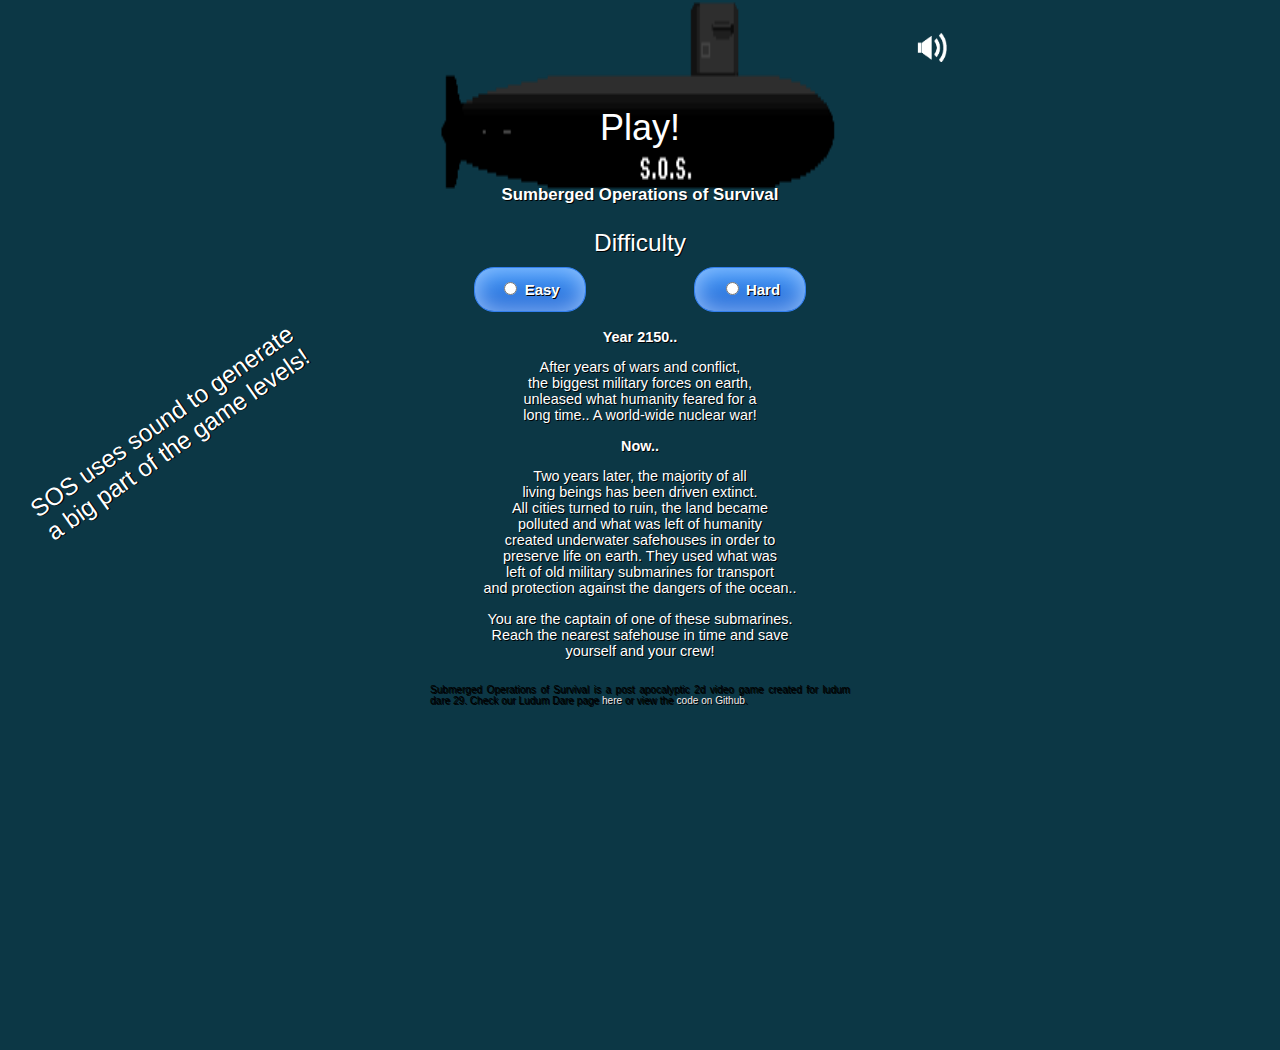
==== index.html @ 68d74858 "jQuery function that changes difficulty (work on progress)." ====
<!DOCTYPE html>
<html>
<head>
    <meta http-equiv="Content-Type" content="text/html;charset=utf-8" />
	<meta name="viewport" content="width=device-width, initial-scale=1.0, maximum-scale=1.0, user-scalable=no" />
	<meta name="viewport" content="initial-scale=1.0,minimum-scale=1.0,maximum-scale=1.0,width=device-width,height=device-height,target-densitydpi=device-dpi,user-scalable=yes" />
	
	<!--CSS-->
	<link rel="stylesheet" type="text/css" href="style.css">
	<link rel="stylesheet" type="text/css" href="scripts/core/popup.css">
	<!--page title-->
	<title>Play SOS!</title>
	
	<!--core scripts-->
	<script type="text/javascript" src="scripts/core/Loader.js"></script>  
    <script type="text/javascript" src="scripts/core/GameEngine.js"></script>
	<script type="text/javascript" src="scripts/core/InputEngine.js"></script>
	<script type="text/javascript" src="scripts/core/box2D.js"></script>
	<script type="text/javascript" src="scripts/core/PhysicsEngine.js"></script>
	<script type="text/javascript" src="scripts/core/SoundManager.js"></script>
	<script type="text/javascript" src="scripts/core/SoundGen.js"></script>
	<script type="text/javascript" src="scripts/core/Drawer.js"></script>  
	<script type="text/javascript" src="scripts/core/Gameplay.js"></script> 
	<script type="text/javascript" src="scripts/core/color.js"></script>  
	<script type="text/javascript" src="scripts/core/popup.js"></script>
	<script type="text/javascript" src="scripts/Enviroment/Seabed.js"></script>
	<script type="text/javascript" src="scripts/Enviroment/Wave.js"></script>
	<script type="text/javascript" src="scripts/core/Class.js"></script> 
    <script type="text/javascript" src="scripts/Test/rect.js"></script>
    <script type="text/javascript" src="scripts/obstacles/obstacles.js"></script>
    <script type="text/javascript" src="scripts/obstacles/bubble.js"></script>
	<script type="text/javascript" src="scripts/Effects/Lifebar.js"></script>
	<script type="text/javascript" src="scripts/Effects/Explosion.js"></script>
    <script type="text/javascript" src="scripts/core/start.js"></script> 
	<script type="text/javascript" src="scripts/core/jquery.js"></script>
	<script type="text/javascript" src="scripts/ammo/torpedo.js"></script>
	<script type="text/javascript" src="scripts/submarine/submarine.js"></script> 
	<script type="text/javascript" src="scripts/submarine/base.js"></script> 
	
	<!--script that changes mute/unmute images-->
	<script>
	function imageChange(){
	if (document.getElementById("Sound").src.match(/unmuted/g)) {
            document.getElementById("Sound").src = "img/disablemute.png";
            SoundGen.muteall();
        } else if (document.getElementById("Sound").src.match(/disablemute/g)) {
			document.getElementById("Sound").src = "img/unmuted.png";
			SoundGen.unmuteall();
		} 
	}
	
	</script>
    
</head>

<body>
	<!--Menu-->
    <div id="Space">
	
	<!--Logo-->
	<img src="img/Submarinara.png" height="200px" width="400px"/><br>
	<div id="Title"><h3>Sumberged Operations of Survival</h3></div>
		
	<!--Start Game-->	
    <div id="StartButton" class="MenuButton">Play!</div>
	
	<!--Difficulty Settings-->
	<div id="Difficulty">Difficulty</h3></div>
	<div id="EasyButton" class="Button">  
    <input id="Easy" type="radio" name="Difficulty" value="Easy">  
    <label for="Easy">Easy</label></div>
    <div id="HardButton" class="Button">  
    <input id="Hard" type="radio" name="Difficulty" value="Hard">  
    <label for="Hard">Hard</label></div>
	<br><br><br>
	
	<div><b><p>Year 2150..</p></b>
<p>After years of wars and conflict, <br>
the biggest military forces on earth, <br>
unleased what humanity feared for a <br>
long time.. A world-wide nuclear war! </p>

<b><p>Now..</p></b>
<p>Two years later, the majority of all <br>
living beings has been driven extinct. <br>
All cities turned to ruin, the land became <br>
polluted and what was left of humanity <br>
created underwater safehouses in order to <br>
preserve life on earth. They used what was <br>
left of old military submarines for transport <br>
and protection against the dangers of the ocean..</p>

You are the captain of one of these submarines. <br>
Reach the nearest safehouse in time and save<br>
yourself and your crew!</div>
	
	<!--Mute Sound-->
	<div id="SoundImg"><img alt="mute" id="Sound" width="30px" height="30px" src="img/unmuted.png" onClick="javascript:imageChange()"/></div>
    
	<div class="thisgame">SOS uses sound to generate <br>a big part of the game levels!</div>
	<!--Description-->
    <div><p class='description'>Submerged Operations of Survival is a post apocalyptic 2d video game created for ludum dare 29. Check our Ludum Dare page <a href="http://www.ludumdare.com/compo/author/alexio/">here</a> or view the <a href="https://github.com/black-duck/sos">code on Github</a>.
    </div>
    </p>
</div>
	<!--functions that buttons call-->
	<div id="canvasHolder"></div>	
	<script>	
		
    $("#StartButton").click(function () {
		$("#Space").remove();
        $(".description").remove();
        if($('#hard').is(':checked')) { obstacles.damageAmount=105; }
		var holder = $("#canvasHolder");
		var h = 769; 
		var w = 1280;

		holder.html('<canvas id="canvas" width="'+w+'px" height="'+h+'px"></canvas>');
        startGame();
    });

	</script>
	
</body>
</html>
---- style.css ----
body {
            background-color:#0C3745;
            color: white;
            font-family: "Trebuchet MS", Verdana, sans-serif;
        }

        #Space {
            display: block;
            height: 550px;
            width: 630px;
            font-size: 90%;
            text-shadow: 1px 1px 0 black;
            text-align: center;
        }

        .MenuButton {
            padding-top: 10px;
            font-size: 22px;
            cursor: pointer;
        }
        
        .MenuButton:hover {
			color:  #b0b5bf;
		}
		
		.thisgame {
		position: absolute;
		left: 1%;
		top: 45%;
		font-size: 170%;
		-webkit-transform: rotate(-35deg); 
		-moz-transform: rotate(-35deg);
		}
		
		#EasyButton {
			float: left;
			position: absolute;
			left: 37%;	
		}
		
		#HardButton {
			float: right;
			position: absolute;
			right: 37%;
		}
	
		#Title {
			margin-top: -35px;
			margin-bottom: -30px;
		}
		
		
		
		#StartButton {
			margin-top: -125px;
			margin-bottom:60px;
			padding-bottom: 20px;
			font-size: 250%;
		}
		
		#Difficulty {
			font-size: 170%;
			padding-bottom: 10px;
		}
		
		#SoundImg {
			position: absolute;
			right: 26%;
			top: 3.5%;
		}

        #Space {
            text-align: center;
            width: 800px;
            height: 150px;
            margin: 0px auto; 
        }

		#canvas{
			position: absolute;
			left: 0px;
			top: 0px;
		}

		#canvasHolder {	
			position: absolute;
			width: 100%;
			height: 100%;
			text-align:center;
		}
		
		#canvasHolder canvas {	
			margin-left:auto;
			margin-right:auto;
		}
		
        p.description {
			padding-top:15px;
            width: 420px;
            margin: 10px auto 30px auto;
            color: black;
            font-size: 70%;
            text-align: justify;
        }

		p a{
            color: #F2EBEB;
            text-decoration: none;
        }
        p a:hover {
            color: #948F8F;
        }
        
        .Button {
			-moz-box-shadow:inset 0px 0px 24px 1px #97c4fe;
			-webkit-box-shadow:inset 0px 0px 24px 1px #97c4fe;
			box-shadow:inset 0px 0px 24px 1px #97c4fe;
			background:-webkit-gradient( linear, left top, left bottom, color-stop(0.05, #3d94f6), color-stop(1, #1e62d0) );
			background:-moz-linear-gradient( center top, #3d94f6 5%, #1e62d0 100% );
			filter:progid:DXImageTransform.Microsoft.gradient(startColorstr='#3d94f6', endColorstr='#1e62d0');
			background-color:#3d94f6;
			-webkit-border-top-left-radius:20px;
			-moz-border-radius-topleft:20px;
			border-top-left-radius:20px;
			-webkit-border-top-right-radius:20px;
			-moz-border-radius-topright:20px;
			border-top-right-radius:20px;
			-webkit-border-bottom-right-radius:20px;
			-moz-border-radius-bottomright:20px;
			border-bottom-right-radius:20px;
			-webkit-border-bottom-left-radius:20px;
			-moz-border-radius-bottomleft:20px;
			border-bottom-left-radius:20px;
			text-indent:0;
			border:1px solid #337fed;
			display:inline-block;
			color:#ffffff;
			font-family:"Trebuchet MS", Verdana, sans-serif;
			font-size:15px;
			font-weight:bold;
			font-style:normal;
			height:43px;
			line-height:43px;
			width:110px;
			text-decoration:none;
			text-align:center;
			text-shadow:1px 1px 0px #1570c
		}
		.Button:hover {
			background:-webkit-gradient( linear, left top, left bottom, color-stop(0.05, #1e62d0), color-stop(1, #3d94f6) );
			background:-moz-linear-gradient( center top, #1e62d0 5%, #3d94f6 100% );
			filter:progid:DXImageTransform.Microsoft.gradient(startColorstr='#1e62d0', endColorstr='#3d94f6');
			background-color:#1e62d0;
		}
---- scripts/core/popup.css ----
.popup { 
      background-color: #05B1EB; 
      height: 100px; width: 300px; 
      border: 5px solid #024961; 
      position: absolute; 
      visibility: hidden; /* hides the window when popup is inactive */ 
      font-family: Verdana, Geneva, sans-serif; 
      font-size: small; text-align: center; 
      padding: 5px; 
      overflow: hidden; /* if text overflows outside the popup, it is hidden */ 
      z-index: 2; /* popup always in front of all other elements */
} 
.popup_bg { 
      position: absolute; 
      visibility: hidden; 
      height: 100%; width: 100%; 
      left: 0px; top: 0px; 
      filter: alpha(opacity=70); /* for IE */ 
      opacity: 0.7; /* CSS3 standard */ 
      background-color: #0C3745;
      z-index: 1; /* popup background */
} 
.close_button { 
      font-family: Verdana, Geneva, sans-serif; 
      font-size: small; font-weight: bold; 
      float: right; color: #024961; 
      display: block; text-decoration: none; 
      border: 2px solid #024961;
      top: 50%;
      
} 
body { margin: 0px; }
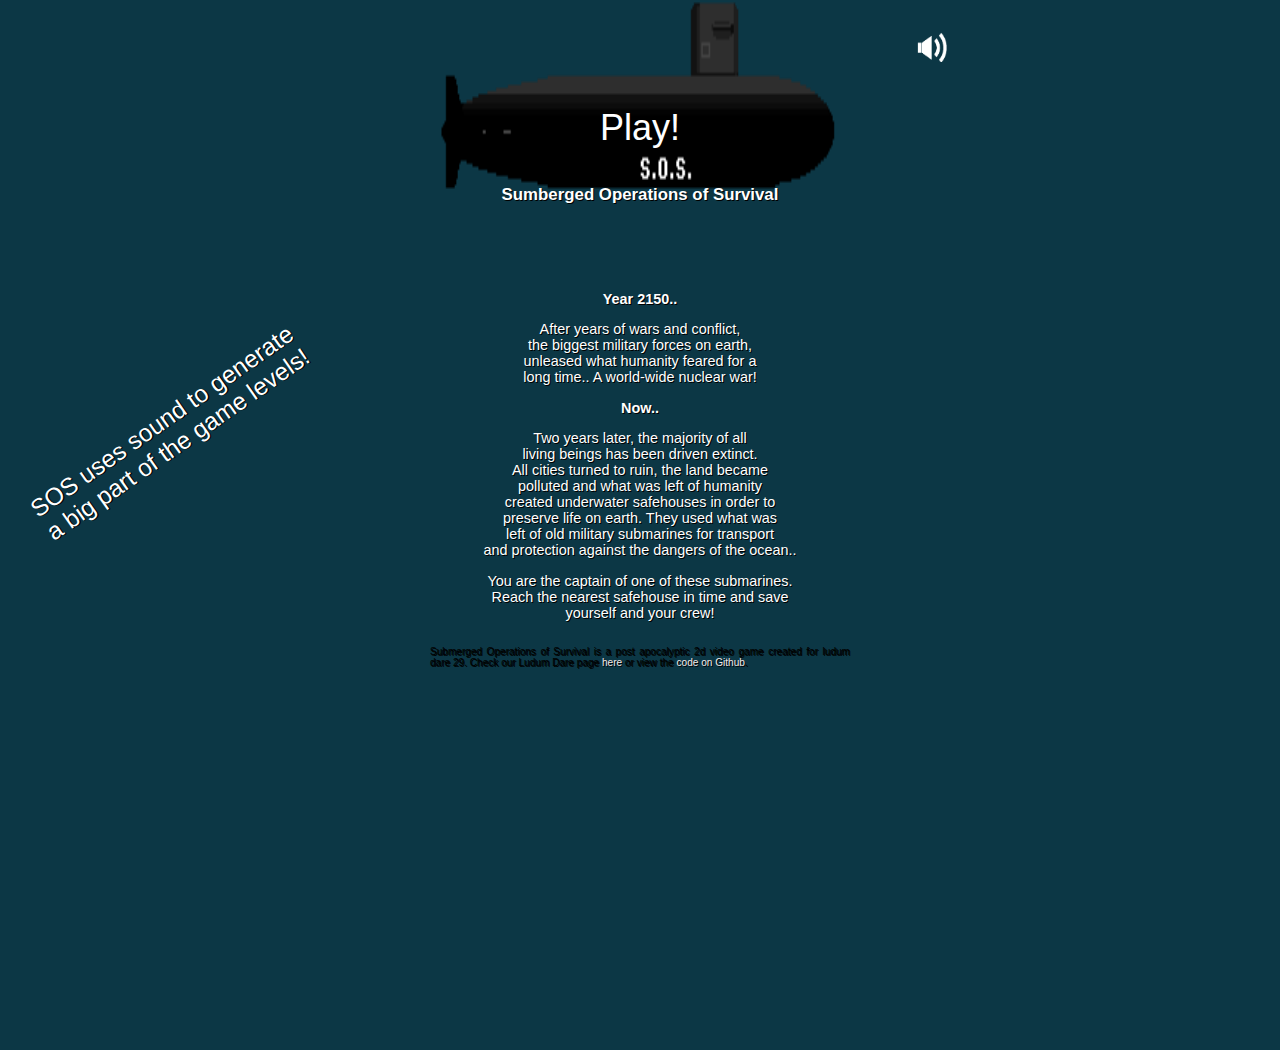
==== commit 62da2975: "Removed diffulty buttons due to bug (to be fixed)" ====
--- a/index.html
+++ b/index.html
@@ -64,14 +64,14 @@
 	<!--Start Game-->	
     <div id="StartButton" class="MenuButton">Play!</div>
 	
-	<!--Difficulty Settings-->
+	<!--Difficulty Settings         TO BE FIXED
 	<div id="Difficulty">Difficulty</h3></div>
 	<div id="EasyButton" class="Button">  
     <input id="Easy" type="radio" name="Difficulty" value="Easy">  
     <label for="Easy">Easy</label></div>
     <div id="HardButton" class="Button">  
     <input id="Hard" type="radio" name="Difficulty" value="Hard">  
-    <label for="Hard">Hard</label></div>
+    <label for="Hard">Hard</label></div>-->
 	<br><br><br>
 	
 	<div><b><p>Year 2150..</p></b>
@@ -106,6 +106,7 @@
 	<!--functions that buttons call-->
 	<div id="canvasHolder"></div>	
 	<script>	
+	$("")
 		
     $("#StartButton").click(function () {
 		$("#Space").remove();
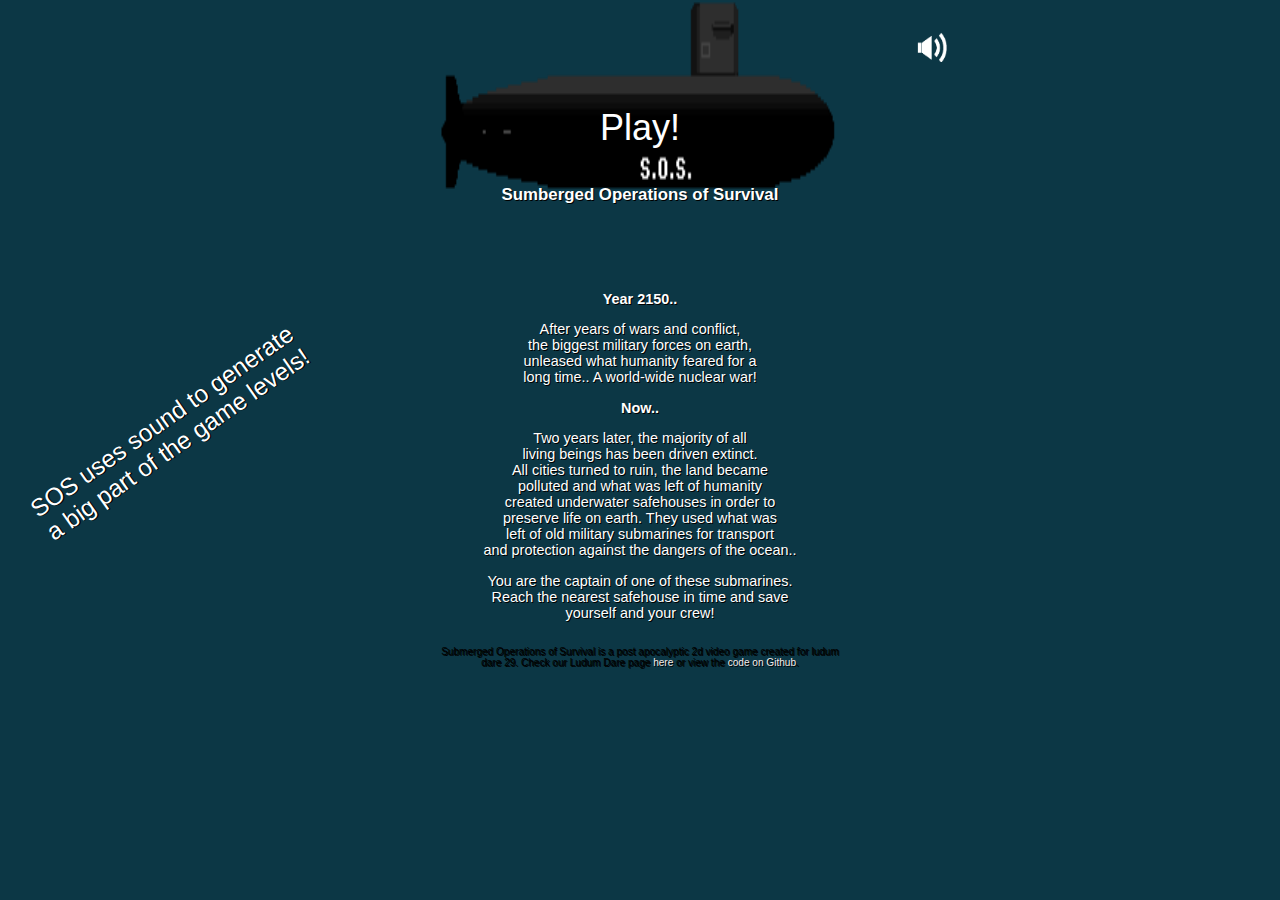
==== commit 71c29b51: "Fixed bug that created big gaps at the end of the menu." ====
--- a/index.html
+++ b/index.html
@@ -54,6 +54,7 @@
 </head>
 
 <body>
+	<div id="canvasHolder"></div> <!--fix for page height-->
 	<!--Menu-->
     <div id="Space">
 	
@@ -99,12 +100,12 @@
     
 	<div class="thisgame">SOS uses sound to generate <br>a big part of the game levels!</div>
 	<!--Description-->
-    <div><p class='description'>Submerged Operations of Survival is a post apocalyptic 2d video game created for ludum dare 29. Check our Ludum Dare page <a href="http://www.ludumdare.com/compo/author/alexio/">here</a> or view the <a href="https://github.com/black-duck/sos">code on Github</a>.
+    <div><p class='description'>Submerged Operations of Survival is a post apocalyptic 2d video game created for ludum dare 29. Check our Ludum Dare page <a href="http://www.ludumdare.com/compo/author/alexio/">here</a> or view the <a href="https://github.com/black-duck/sos/tree/ld29">code on Github</a>.
     </div>
     </p>
 </div>
 	<!--functions that buttons call-->
-	<div id="canvasHolder"></div>	
+		
 	<script>	
 	$("")
 		
--- a/style.css
+++ b/style.css
@@ -2,12 +2,13 @@
             background-color:#0C3745;
             color: white;
             font-family: "Trebuchet MS", Verdana, sans-serif;
+            text-align: center;
         }
 
         #Space {
-            display: block;
+			display: inline-block;
             height: 550px;
-            width: 630px;
+            width: 600px;
             font-size: 90%;
             text-shadow: 1px 1px 0 black;
             text-align: center;
@@ -73,7 +74,7 @@
             text-align: center;
             width: 800px;
             height: 150px;
-            margin: 0px auto; 
+             
         }
 
 		#canvas{
@@ -87,6 +88,7 @@
 			width: 100%;
 			height: 100%;
 			text-align:center;
+			z-index: -1;
 		}
 		
 		#canvasHolder canvas {	
@@ -96,11 +98,11 @@
 		
         p.description {
 			padding-top:15px;
-            width: 420px;
+            width: 400px;
             margin: 10px auto 30px auto;
             color: black;
             font-size: 70%;
-            text-align: justify;
+            text-align: center;
         }
 
 		p a{
